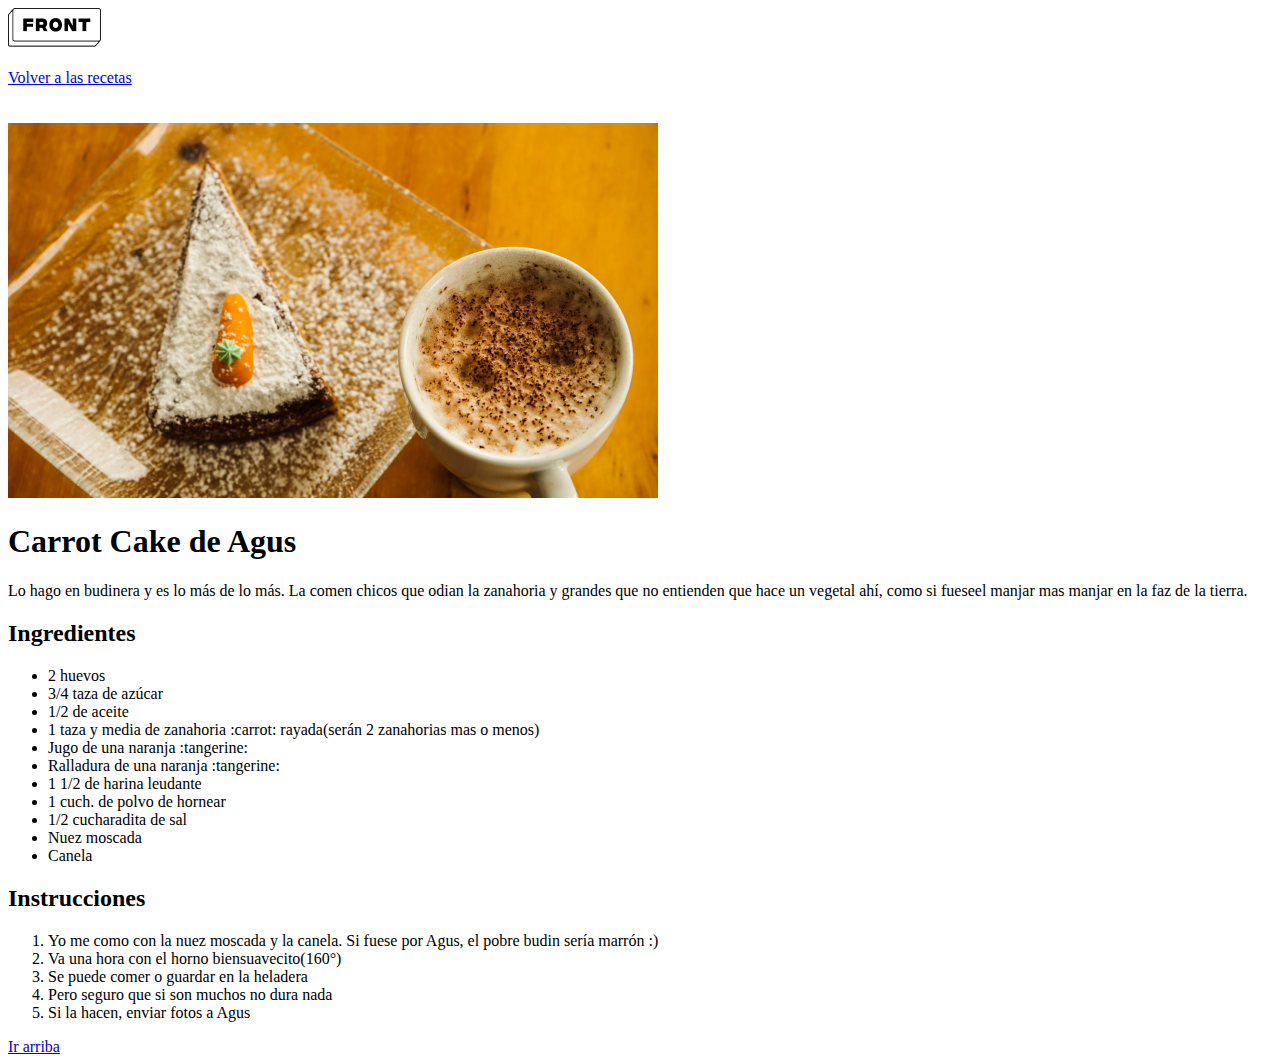
==== carrotCake.html @ 751375e2 "First release" ====
<!DOCTYPE html>
<html lang="es">
<head>
    <meta charset="UTF-8">
    <title>Carrot Cake de Agus</title>
</head>
<body>
    <header>
        <a href="index.html"><img src="img/logo-front.png" alt="Logo Frontend"></a>
    </header>
    <section>
        <br>
        <a href="index.html">Volver a las recetas</a><br><br><br>
        <img src="img/imagen-carrot.png" alt="Delicioso Carrot Cake">
        <h1>Carrot Cake de Agus</h1>
        <p>Lo hago en budinera y es lo más de lo más. La comen chicos que odian la zanahoria y grandes que no entienden que hace un vegetal ahí, como si fueseel manjar mas manjar en la faz de la tierra.</p>
    </section>
    <section>
        <h2>Ingredientes</h2>
        <ul>
            <li>2 huevos</li>
            <li>3/4 taza de azúcar</li>
            <li>1/2 de aceite</li>
            <li>1 taza y media de zanahoria :carrot: rayada(serán 2 zanahorias mas o menos)</li>
            <li>Jugo de una naranja :tangerine:</li>
            <li>Ralladura de una naranja :tangerine:</li>
            <li>1 1/2 de harina leudante</li>
            <li>1 cuch. de polvo de hornear</li>
            <li>1/2 cucharadita de sal</li>
            <li>Nuez moscada</li>
            <li>Canela</li>
        </ul>
    </section>
    <section>
        <h2>Instrucciones</h2>
        <ol>
            <li>Yo me como con la nuez moscada y la canela. Si fuese por Agus, el pobre budin sería marrón :)</li>
            <li>Va una hora con el horno biensuavecito(160°)</li>
            <li>Se puede comer o guardar en la heladera</li>
            <li>Pero seguro que si son muchos no dura nada</li>
            <li>Si la hacen, enviar fotos a Agus</li>
        </ol>
    </section>
    <footer>
        <a href="carrotCake.html">Ir arriba</a>
    </footer>
</body>
</html>
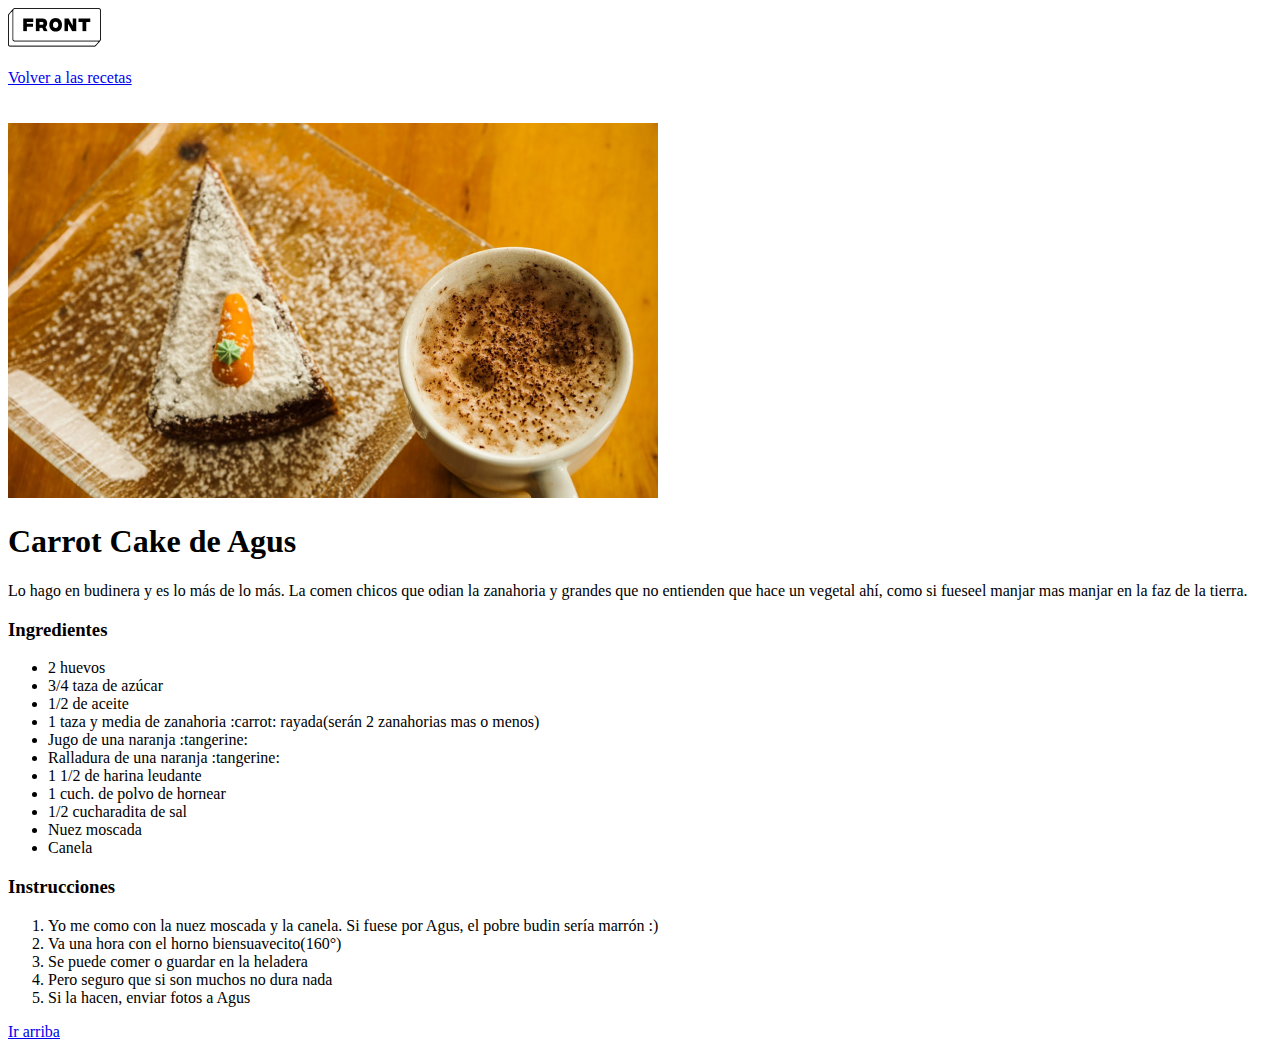
==== commit 31e07ca1: "Cambio en las etiquetas de los subtitulos" ====
--- a/carrotCake.html
+++ b/carrotCake.html
@@ -16,7 +16,7 @@
         <p>Lo hago en budinera y es lo más de lo más. La comen chicos que odian la zanahoria y grandes que no entienden que hace un vegetal ahí, como si fueseel manjar mas manjar en la faz de la tierra.</p>
     </section>
     <section>
-        <h2>Ingredientes</h2>
+        <h3>Ingredientes</h3>
         <ul>
             <li>2 huevos</li>
             <li>3/4 taza de azúcar</li>
@@ -32,7 +32,7 @@
         </ul>
     </section>
     <section>
-        <h2>Instrucciones</h2>
+        <h3>Instrucciones</h3>
         <ol>
             <li>Yo me como con la nuez moscada y la canela. Si fuese por Agus, el pobre budin sería marrón :)</li>
             <li>Va una hora con el horno biensuavecito(160°)</li>
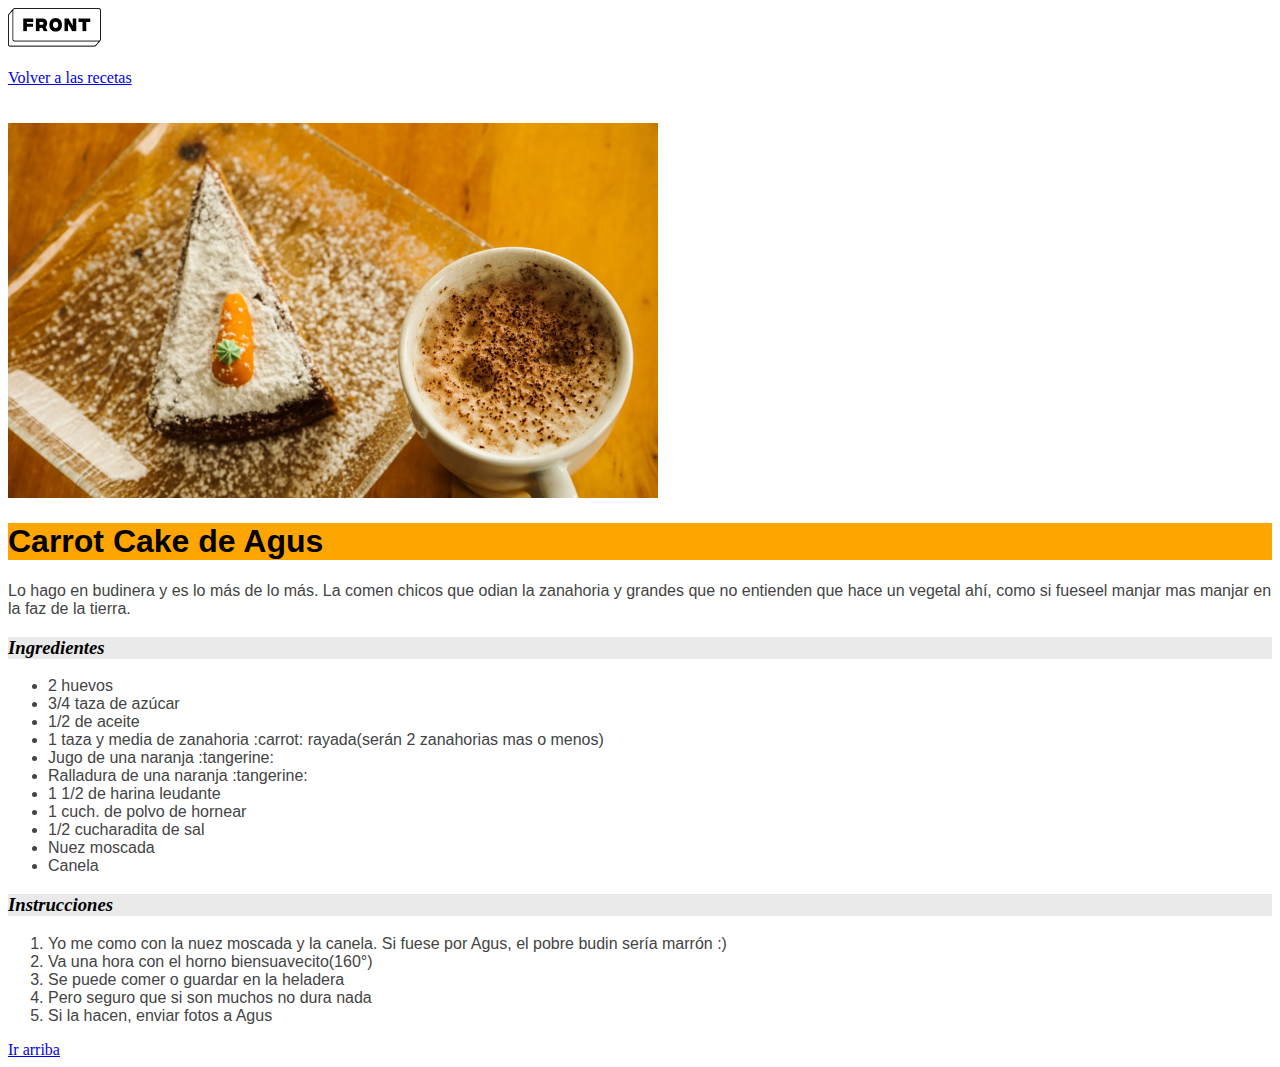
==== commit abca962c: "[ADD] style.css" ====
--- a/carrotCake.html
+++ b/carrotCake.html
@@ -1,9 +1,12 @@
 <!DOCTYPE html>
 <html lang="es">
+
 <head>
     <meta charset="UTF-8">
     <title>Carrot Cake de Agus</title>
+    <link rel="stylesheet" href="css/style.css">
 </head>
+
 <body>
     <header>
         <a href="index.html"><img src="img/logo-front.png" alt="Logo Frontend"></a>
@@ -12,12 +15,13 @@
         <br>
         <a href="index.html">Volver a las recetas</a><br><br><br>
         <img src="img/imagen-carrot.png" alt="Delicioso Carrot Cake">
-        <h1>Carrot Cake de Agus</h1>
-        <p>Lo hago en budinera y es lo más de lo más. La comen chicos que odian la zanahoria y grandes que no entienden que hace un vegetal ahí, como si fueseel manjar mas manjar en la faz de la tierra.</p>
+        <h1 class="titulo-carrot-cake">Carrot Cake de Agus</h1>
+        <p class="descripcion-carrot-cake">Lo hago en budinera y es lo más de lo más. La comen chicos que odian la zanahoria y grandes que no entienden
+            que hace un vegetal ahí, como si fueseel manjar mas manjar en la faz de la tierra.</p>
     </section>
     <section>
-        <h3>Ingredientes</h3>
-        <ul>
+        <h3 class="subtitulo-carrot-cake">Ingredientes</h3>
+        <ul class="ingredientes-carrot-cake">
             <li>2 huevos</li>
             <li>3/4 taza de azúcar</li>
             <li>1/2 de aceite</li>
@@ -32,8 +36,8 @@
         </ul>
     </section>
     <section>
-        <h3>Instrucciones</h3>
-        <ol>
+        <h3 class="subtitulo-carrot-cake">Instrucciones</h3>
+        <ol class="instrucciones-carrot-cake">
             <li>Yo me como con la nuez moscada y la canela. Si fuese por Agus, el pobre budin sería marrón :)</li>
             <li>Va una hora con el horno biensuavecito(160°)</li>
             <li>Se puede comer o guardar en la heladera</li>
@@ -45,4 +49,5 @@
         <a href="carrotCake.html">Ir arriba</a>
     </footer>
 </body>
+
 </html>--- a/css/style.css
+++ b/css/style.css
@@ -0,0 +1,88 @@
+/*Home*/
+.seccion-titulo{
+    text-align: center;
+    margin: auto;
+}
+
+.seccion-recetas{
+    text-align: center;
+    margin: auto;
+}
+
+.seccion-recetas .imagen-link{
+    display: inline-block;
+    position: relative;
+    width: 200px;
+    height: 200px;
+    overflow: hidden;
+    border-radius: 50%;
+}
+
+.seccion-recetas a img{
+    width: auto;
+    height: 100%;
+    margin-left: -30px;
+}
+
+/*Clásico Lemon Pie*/
+.titulo-lemon-pie{
+    background-color: #FEF400;
+    color: #000000;
+    font-family: Arial, Helvetica, sans-serif;
+}
+
+.descripcion-lemon-pie{
+    color: #444444;
+    font-family: Arial, Helvetica, sans-serif;
+}
+
+.subtitulo-lemon-pie{
+    background-color: #EAEAEA;
+    color: #000000;
+    font-family: 'Times New Roman', Times, serif;
+    font-style: italic;
+}
+
+.sumario-lemon-pie{
+    font-family: 'Times New Roman', Times, serif;
+    font-style: italic;
+}
+
+ul.ingredientes-lemon-pie li{
+    color: #444444;
+    font-family: Arial, Helvetica, sans-serif;
+}
+
+ol.instrucciones-lemon-pie li{
+    color: #444444;
+    font-family: Arial, Helvetica, sans-serif;
+}
+
+/*Carrot Cake de Agus*/
+.titulo-carrot-cake{
+    background-color: #FEA500;
+    color: #000000;
+    font-family: Arial, Helvetica, sans-serif;
+}
+
+.descripcion-carrot-cake{
+    color: #444444;
+    font-family: Arial, Helvetica, sans-serif;
+}
+
+.subtitulo-carrot-cake{
+    background-color: #EAEAEA;
+    color: #000000;
+    font-family: 'Times New Roman', Times, serif;
+    font-style: italic;
+}
+
+ul.ingredientes-carrot-cake li{
+    color: #444444;
+    font-family: Arial, Helvetica, sans-serif;
+}
+
+ol.instrucciones-carrot-cake li{
+    color: #444444;
+    font-family: Arial, Helvetica, sans-serif;
+}